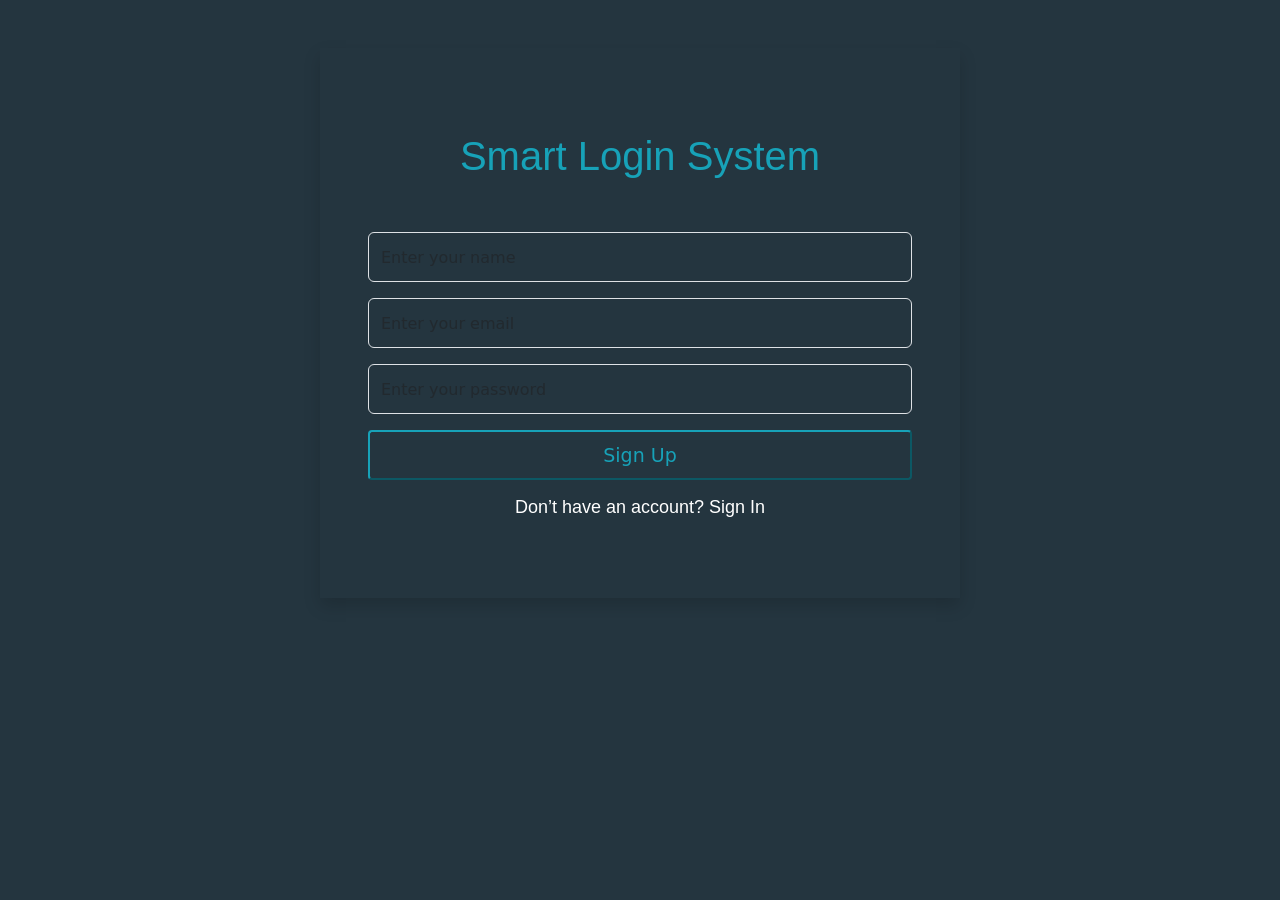
==== pages/signUp.html @ 6a1e36af "frist commit" ====
<!DOCTYPE html>
<html lang="en">
<head>
    <meta charset="UTF-8">
    <meta name="viewport" content="width=device-width, initial-scale=1.0">
    <link rel="stylesheet" href="../css/all.min.css">
    <link rel="stylesheet" href="../css/bootstrap.min.css">
    <link rel="stylesheet" href="../index.html">
    <link rel="stylesheet" href="home.html">
    <link rel="stylesheet" href="../css/signUp.css">
    <title>sign up</title>
</head>
<body class="bg-main">

    <div class="col-6 mx-auto p-5 mt-5 text-center bg-main box-shadow shadow">
        <h1 class="text-color">Smart Login System</h1>
        <form>
            <input id="name" type="text" class="form-control my-3 bg-transparent text-white" placeholder="Enter your name" data-regex="[a-zA-z]{2}">
            <input id="email" type="email" class="form-control my-3 bg-transparent text-white" placeholder="Enter your email" data-regex="^[a-z0-9._%+-]+@[a-z0-9.-]+\.[a-z]{2,4}$">
            <input id="password" type="password" class="form-control mb-3 bg-transparent text-white" placeholder="Enter your password" data-regex="^(?=.*[a-z])(?=.*[A-Z])(?=.*[0-9])(?=.*[!@#$%^&*_=+-]).{8,12}$">
            <p id="alertMessage" class="d-none text-success"></p>
            <button id="Button">Sign Up</button>
        </form>
        <p class="text-white">Don’t have an account? <a href="../index.html">Sign In</a></p>
    </div>
    
    <script src="../js/bootstrap.bundle.min.js"></script>
    <script  src="../js/signUp.js"></script>
</body>
</html>
---- css/signUp.css ----
body{
    background-color: rgb(36, 53, 63);
}
h1{
    color: rgb(23, 162, 184);
    font-family: sans-serif;
    font-size:40px ;
    font-weight: 500;
    line-height: 3;
}
.login{
     background-color: rgb(36, 53, 63);
}
input{
    height: 50px;
    margin-bottom: 15px;
    border-radius: .25rem;
    
}
.form-control{
    background-color: #fff0;
    
}
button{
    width: 100%;
   height: 50px;
   background-color:rgb(36, 53, 63);
   color: rgb(23, 162, 184);
   transition: all 1s;
   border-color:rgb(23, 162, 184) ;
border-radius: .25rem;
font-weight: 400;
font-size: 19px;
}
#button:hover{
    background-color: rgb(23, 162, 184);
    color: white;
}
.form-control:focus {
  background-color:#fff0;
  color: white;
 
}
a{
    color: white;
    text-decoration: none;
    transition: all 1s;
}
a:hover{
     text-decoration: underline;
}
p{
    font-family: sans-serif;
    font-size:18px ;
    font-weight: 400;
    line-height: 3; 
}
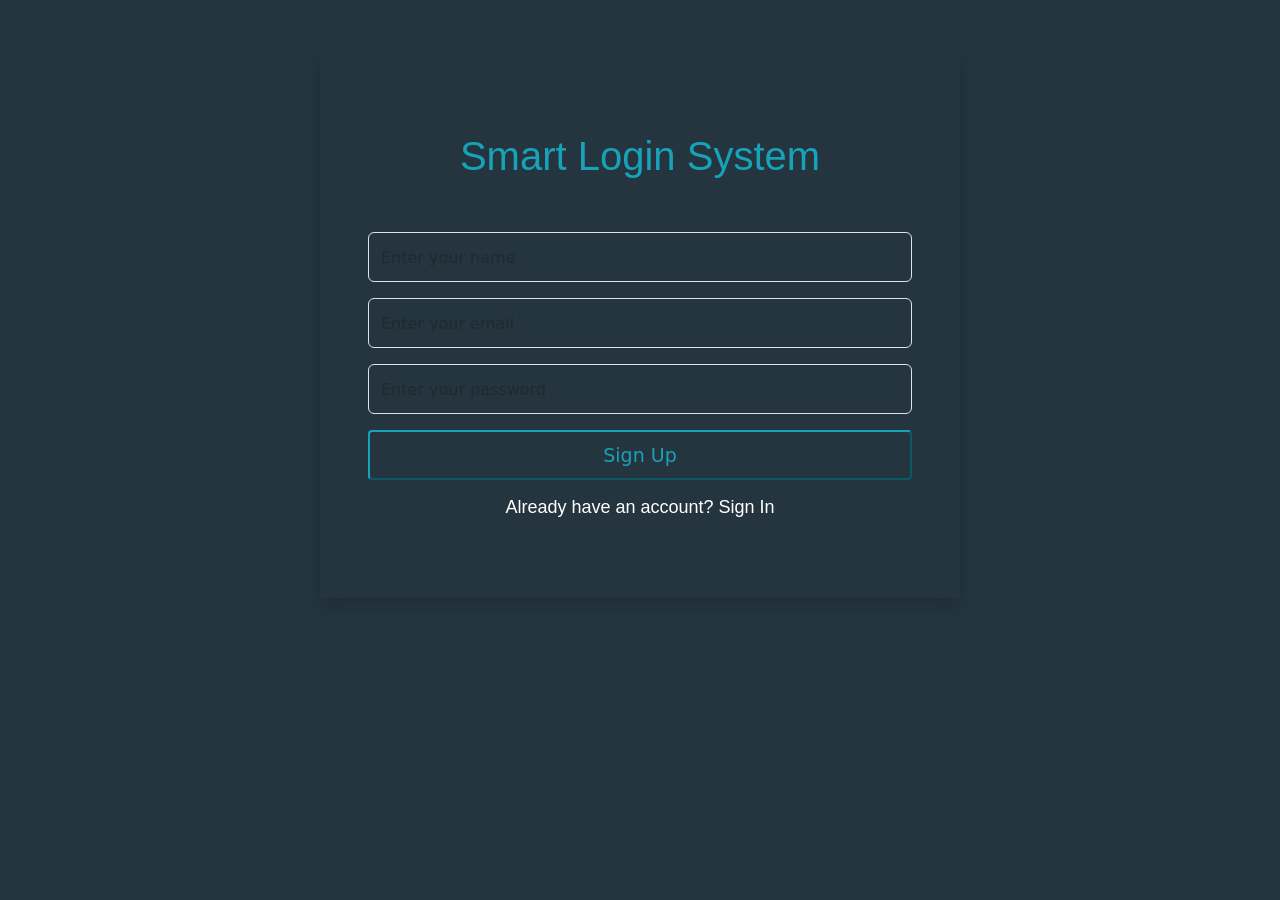
==== commit cf2e8f3f: "update" ====
--- a/pages/signUp.html
+++ b/pages/signUp.html
@@ -1,30 +1,94 @@
 <!DOCTYPE html>
 <html lang="en">
+
 <head>
+
     <meta charset="UTF-8">
+
     <meta name="viewport" content="width=device-width, initial-scale=1.0">
+
+
     <link rel="stylesheet" href="../css/all.min.css">
+
     <link rel="stylesheet" href="../css/bootstrap.min.css">
-    <link rel="stylesheet" href="../index.html">
-    <link rel="stylesheet" href="home.html">
+
     <link rel="stylesheet" href="../css/signUp.css">
-    <title>sign up</title>
+
+
+    <title>Sign Up</title>
+
 </head>
+
+
 <body class="bg-main">
 
+
     <div class="col-6 mx-auto p-5 mt-5 text-center bg-main box-shadow shadow">
-        <h1 class="text-color">Smart Login System</h1>
+
+
+        <h1 class="text-color">
+            Smart Login System
+        </h1>
+
+
         <form>
-            <input id="name" type="text" class="form-control my-3 bg-transparent text-white" placeholder="Enter your name" data-regex="[a-zA-z]{2}">
-            <input id="email" type="email" class="form-control my-3 bg-transparent text-white" placeholder="Enter your email" data-regex="^[a-z0-9._%+-]+@[a-z0-9.-]+\.[a-z]{2,4}$">
-            <input id="password" type="password" class="form-control mb-3 bg-transparent text-white" placeholder="Enter your password" data-regex="^(?=.*[a-z])(?=.*[A-Z])(?=.*[0-9])(?=.*[!@#$%^&*_=+-]).{8,12}$">
-            <p id="alertMessage" class="d-none text-success"></p>
-            <button id="Button">Sign Up</button>
+
+
+            <input 
+            id="name" 
+            type="text" 
+            class="form-control my-3 bg-transparent text-white" 
+            placeholder="Enter your name"
+            data-regex="^[a-zA-Z]{2,}$">
+
+
+            <input 
+            id="email" 
+            type="email" 
+            class="form-control my-3 bg-transparent text-white" 
+            placeholder="Enter your email"
+            data-regex="^[a-z0-9._%+-]+@[a-z0-9.-]+\.[a-z]{2,4}$">
+
+
+            <input 
+            id="password" 
+            type="password" 
+            class="form-control mb-3 bg-transparent text-white" 
+            placeholder="Enter your password"
+            data-regex="^(?=.*[a-z])(?=.*[A-Z])(?=.*[0-9])(?=.*[!@#$%^&*_=+-]).{8,12}$">
+
+
+            <p id="alertMessage" class="d-none"></p>
+
+
+            <button id="Button">
+                Sign Up
+            </button>
+
+
         </form>
-        <p class="text-white">Don’t have an account? <a href="../index.html">Sign In</a></p>
+
+
+        <p class="text-white">
+
+            Already have an account?
+
+            <a href="../index.html">
+                Sign In
+            </a>
+
+        </p>
+
+
     </div>
-    
+
+
+
     <script src="../js/bootstrap.bundle.min.js"></script>
-    <script  src="../js/signUp.js"></script>
+
+    <script src="../js/signUp.js"></script>
+
+
 </body>
+
 </html>
